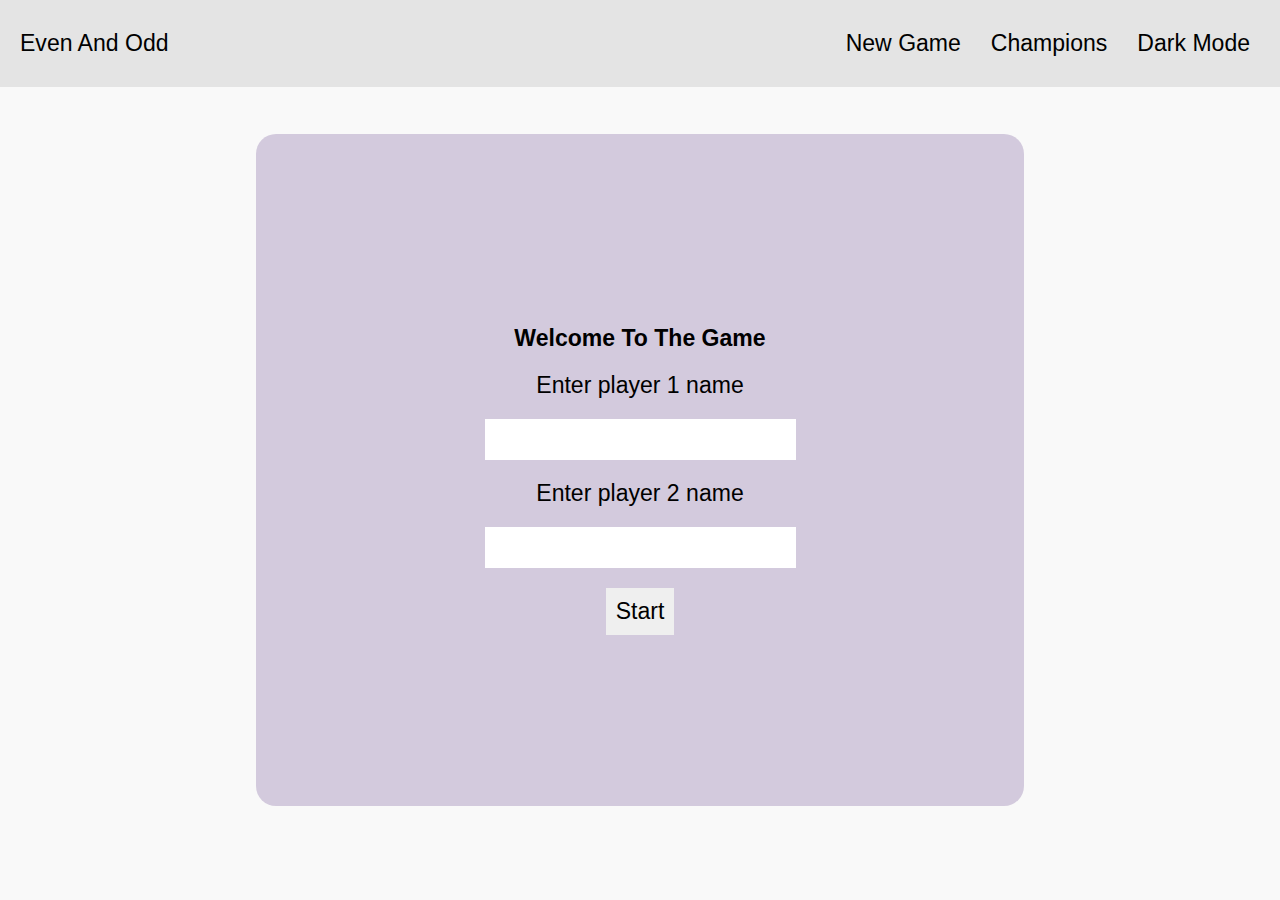
==== html/index.html @ 83a12792 "first commit" ====
<!DOCTYPE html>
<html lang="pt_br">
  <head>
    <meta charset="UTF-8" />
    <meta http-equiv="X-UA-Compatible" content="IE=edge" />
    <meta name="viewport" content="width=device-width, initial-scale=1.0" />
    <link rel="stylesheet" href="/css/style.css" />
    <script src="/js/main.js" defer></script>
    <title>Even And Odd</title>
  </head>
  <body>
    <header class="header">
      <a href="/html/index.html">Even And Odd</a>
      <nav>
        <ul class="menu">
          <li><a href="/">New Game</a></li>
          <li><a href="/">Champions</a></li>
          <li><a href="/">Dark Mode</a></li>
        </ul>
      </nav>
    </header>
    <main>
      <section id="sectionHomeContainer" class="sectionHomeContainer">
        <div class="container id"></div>
        <h3>Welcome To The Game</h3>
      
        <p>Enter player 1 name</p>
        <input type="text" id="inputplayer1" value=" " />
       
        <p>Enter player 2 name</p>
        <input type="text" id="inputplayer2" />
        <button id="startButton">Start</button>
      </section>

      <section id="game" class="game">
        <div class="scoreboard">
          <div>
          <h3 id="nameplayer1">Player 1:</h3>
            <p>Points: <span id="points_player1">0</span></p>
          </div>
          <div>
              <h3 id="nameplayer2">Player 2:</h3>
            <p>Points: <span id="points_player2">0</span></p>
          </div>
        </section>
          </div>
    </main>
  </body>
</html>
---- css/style.css ----
* {
  margin: 0;
  padding: 0;
  list-style: none;
  font-size: 1.2rem;
  font-family: Arial;
}
body {
  background: #F9F9F9;
  height: 100vh ;
}


a {
  text-decoration: none;
  color: black;
}

.header {
  background: #E4E4E4;
  display: flex;
  flex-wrap: wrap;
  justify-content: space-between;
  align-items: center;
  padding: 20px;
}

.menu {
  display: flex;
}

.menu li {
  margin-left: 10px;

}

.menu li a {
  display: block;
  padding: 10px;
}

main {
  display: flex;
  text-align: center;
  align-items: center;
  justify-content: center;
  content: "";
  height: calc(100vh - 15vh);
 }

section {
  background: #D3CADD;
  display: flex;
  flex-direction: column;
  align-items: center;
  justify-content: center;
  gap: 20px;
  height: 35rem;
  width: 40rem;
  border-radius: 20px;
  margin: 0 2rem 0 2rem;
}

.sectionHomeContainer{
 display: flex;
}
.sectionHomeContainer button {
  padding: 10px;
  border: none;
}
.sectionHomeContainer input {
  padding: 7px;
  border: none;
}

.game{
  display: none;
}

.scoreboard{
  display:flex;
  justify-content: space-between;
  margin-top: -27rem;
  gap: 20rem;
}
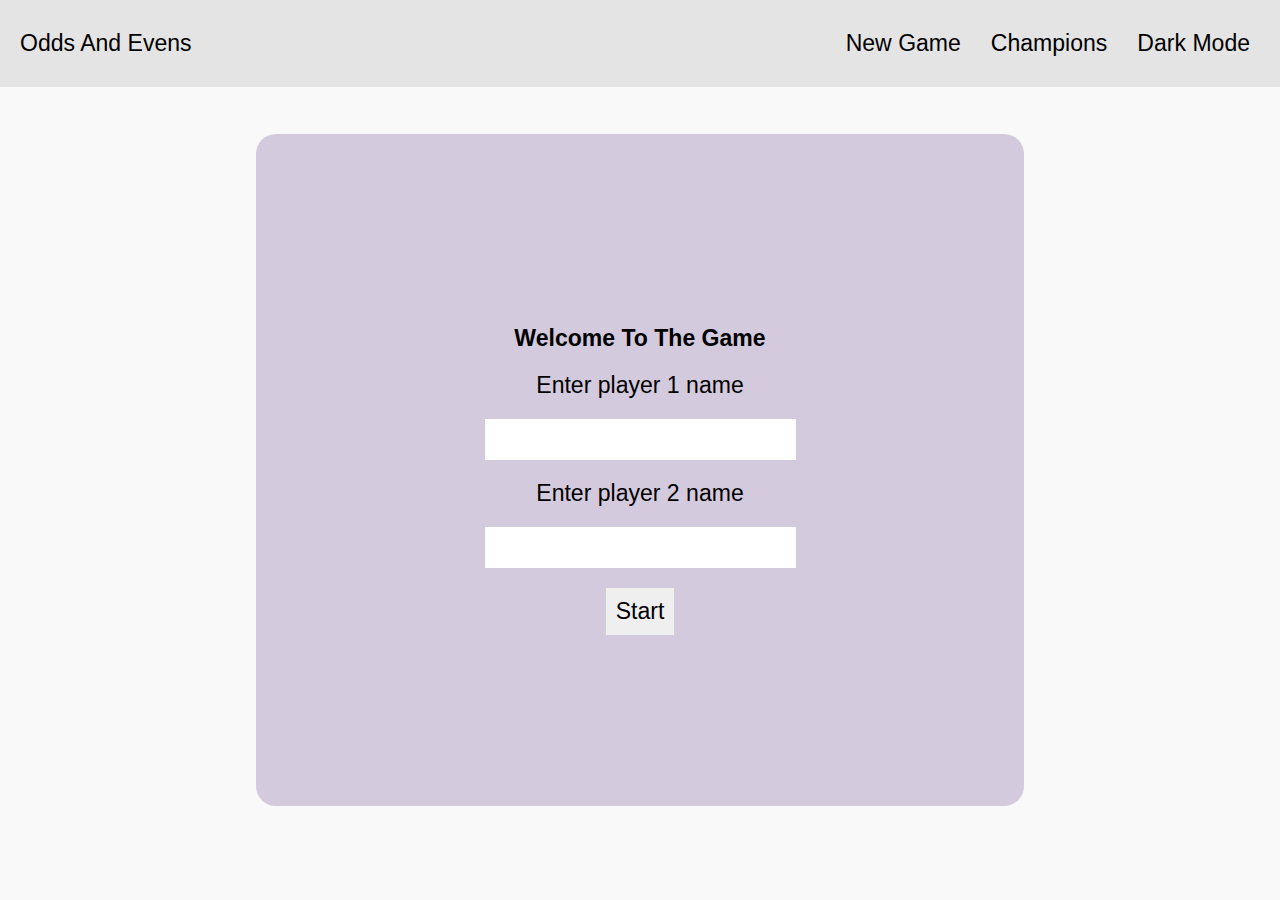
==== commit f6e76ee9: "ui/ux" ====
--- a/html/index.html
+++ b/html/index.html
@@ -6,11 +6,11 @@
     <meta name="viewport" content="width=device-width, initial-scale=1.0" />
     <link rel="stylesheet" href="/css/style.css" />
     <script src="/js/main.js" defer></script>
-    <title>Even And Odd</title>
+    <title>Odds And Evens</title>
   </head>
   <body>
     <header class="header">
-      <a href="/html/index.html">Even And Odd</a>
+      <a href="/html/index.html">Odds And Evens</a>
       <nav>
         <ul class="menu">
           <li><a href="/">New Game</a></li>
@@ -20,30 +20,44 @@
       </nav>
     </header>
     <main>
-      <section id="sectionHomeContainer" class="sectionHomeContainer">
+      <section class="sectionHomeContainer">
         <div class="container id"></div>
         <h3>Welcome To The Game</h3>
-      
         <p>Enter player 1 name</p>
         <input type="text" id="inputplayer1" value=" " />
-       
         <p>Enter player 2 name</p>
         <input type="text" id="inputplayer2" />
         <button id="startButton">Start</button>
       </section>
 
-      <section id="game" class="game">
-        <div class="scoreboard">
+      <section class="sectionGameContainer">
+        <div class="divScoreboardContainer">
           <div>
-          <h3 id="nameplayer1">Player 1:</h3>
+            <h3 id="nameplayer1">Player 1:</h3>
             <p>Points: <span id="points_player1">0</span></p>
           </div>
           <div>
-              <h3 id="nameplayer2">Player 2:</h3>
+            <h3 id="nameplayer2">Player 2:</h3>
             <p>Points: <span id="points_player2">0</span></p>
           </div>
-        </section>
+        </div>
+        <div class="inputsGameContainer">
+          <div>
+            <p>Make Your Choice</p>
+            <select>
+              <option value="Odds">Odds</option>
+              <option value="Evens">Evens</option>
+            </select>
           </div>
+          <div>
+            <p>Opposite of player 1</p>
+          </div>
+        </div>
+        <button class="playGame">Play!</button>
+        <div class="resultsContainer">
+          <p>o jogador x venceu a rodada</p>
+        </div>
+      </section>
     </main>
   </body>
 </html>
--- a/css/style.css
+++ b/css/style.css
@@ -73,13 +73,34 @@
   border: none;
 }
 
-.game{
-  display: none;
+.sectionGameContainer{
+  display:none;
 }
 
-.scoreboard{
+.divScoreboardContainer{
+  display: flex;
+  flex-direction: row;
+  justify-content: space-around;
+  align-items: flex-start;
+  padding: 1.2rem;
+  
+  gap: 16rem;
+}
+
+.inputsGameContainer{
+  
   display:flex;
-  justify-content: space-between;
-  margin-top: -27rem;
-  gap: 20rem;
-}+  flex-direction: space-between;
+  gap: 10rem;
+}
+
+.inputsGameContainer select{
+  padding: 0.4rem;
+
+}
+
+.playGame{
+  padding: 0.5rem;
+  border-radius: 0.5rem;
+}
+
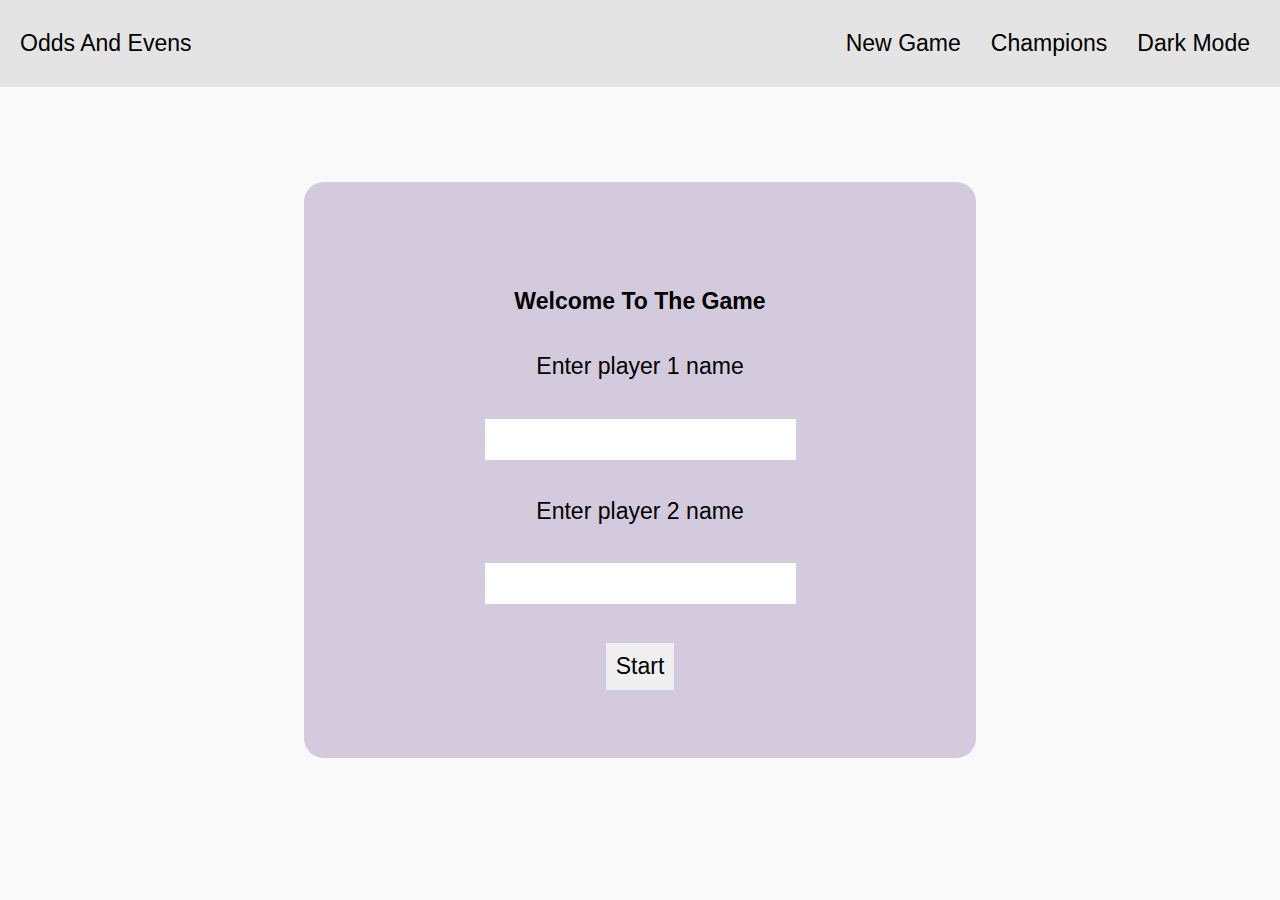
==== commit da7e69e4: "Update code" ====
--- a/html/index.html
+++ b/html/index.html
@@ -44,7 +44,7 @@
         <div class="inputsGameContainer">
           <div>
             <p>Make Your Choice</p>
-            <select>
+            <select id="test">
               <option value="Odds">Odds</option>
               <option value="Evens">Evens</option>
             </select>
@@ -55,7 +55,8 @@
         </div>
         <button class="playGame">Play!</button>
         <div class="resultsContainer">
-          <p>o jogador x venceu a rodada</p>
+          <p>Round: <span id="round">0</span></p>
+          <p>o jogador <span id="round2">0</span> venceu a rodada</p>
         </div>
       </section>
     </main>
--- a/css/style.css
+++ b/css/style.css
@@ -54,9 +54,9 @@
   flex-direction: column;
   align-items: center;
   justify-content: center;
-  gap: 20px;
-  height: 35rem;
-  width: 40rem;
+  gap: 2rem;
+  height: 30rem;
+  width: 35rem;
   border-radius: 20px;
   margin: 0 2rem 0 2rem;
 }
@@ -104,3 +104,9 @@
   border-radius: 0.5rem;
 }
 
+.resultsContainer{
+  display: none;
+  flex-direction: column;
+  gap: 30px;
+  padding: 0.5rem;
+}